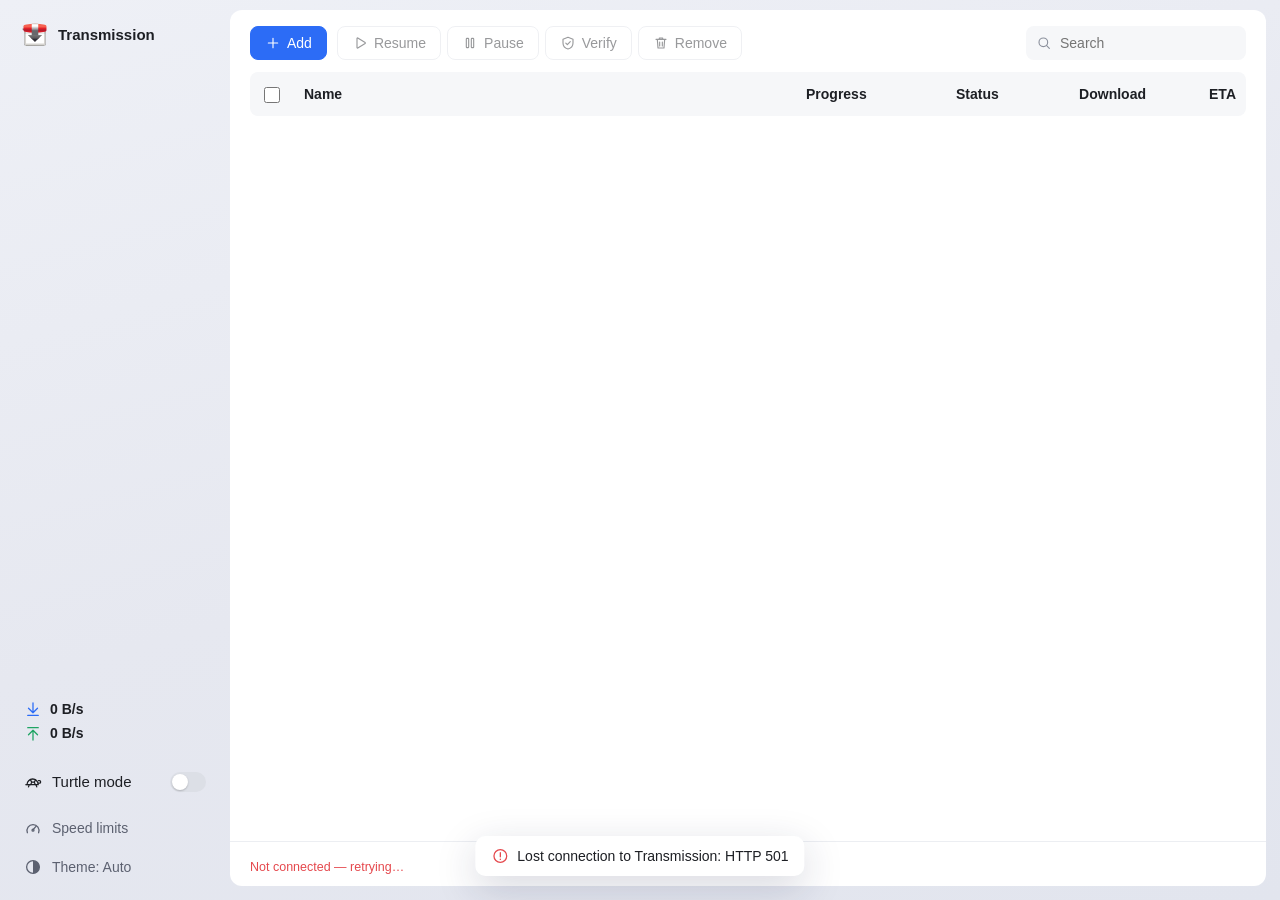
==== ui/index.html @ a3f20a38 "Add UGOS-style web UI served from /ui Static HTML/CSS/JS in ui/, copied into the wrapper image via a" ====
<!doctype html>
<html lang="en">
<head>
  <meta charset="utf-8">
  <meta name="viewport" content="width=device-width, initial-scale=1, viewport-fit=cover">
  <meta name="color-scheme" content="light dark">
  <title>Transmission</title>
  <link rel="icon" href="favicon.svg" type="image/svg+xml">
  <link rel="stylesheet" href="style.css">
  <script>
    try { var t = localStorage.getItem('ug-theme'); if (t === 'light' || t === 'dark') document.documentElement.dataset.theme = t; } catch (e) {}
  </script>
</head>
<body>
<div class="app" id="app">
  <aside class="sidebar">
    <div class="brand">
      <img src="favicon.svg" alt="" width="26" height="26">
      <span>Transmission</span>
    </div>
    <nav class="nav" id="nav" aria-label="Filters"></nav>
    <div class="side-foot">
      <div class="speeds" aria-live="off">
        <div class="speed-row"><span class="ic dl" data-icon="down"></span><b id="totDown">0 B/s</b></div>
        <div class="speed-row"><span class="ic ul" data-icon="up"></span><b id="totUp">0 B/s</b></div>
      </div>
      <label class="turtle-row" title="Use alternative speed limits">
        <span class="ic" data-icon="turtle"></span>
        <span class="grow">Turtle mode</span>
        <input type="checkbox" class="switch" id="turtle">
      </label>
      <div class="foot-btns">
        <button class="nav-item" id="openLimits"><span class="ic" data-icon="gauge"></span><span>Speed limits</span></button>
        <button class="nav-item" id="themeBtn"><span class="ic" data-icon="theme"></span><span id="themeLabel">Theme: Auto</span></button>
      </div>
    </div>
  </aside>

  <main class="main">
    <section class="card list-card">
      <header class="toolbar">
        <button class="btn primary" id="addBtn"><span class="ic" data-icon="plus"></span><span>Add</span></button>
        <div class="tb-group">
          <button class="btn icon-btn" id="startBtn" title="Resume" disabled><span class="ic" data-icon="play"></span><span class="lbl">Resume</span></button>
          <button class="btn icon-btn" id="stopBtn" title="Pause" disabled><span class="ic" data-icon="pause"></span><span class="lbl">Pause</span></button>
          <button class="btn icon-btn" id="verifyBtn" title="Verify local data" disabled><span class="ic" data-icon="verify"></span><span class="lbl">Verify</span></button>
          <button class="btn icon-btn danger-text" id="removeBtn" title="Remove" disabled><span class="ic" data-icon="trash"></span><span class="lbl">Remove</span></button>
        </div>
        <div class="search">
          <span class="ic" data-icon="search"></span>
          <input type="search" id="search" placeholder="Search" autocomplete="off">
        </div>
      </header>
      <div class="table-wrap" id="tableWrap">
        <table class="table" id="table">
          <thead>
            <tr>
              <th class="c-check"><input type="checkbox" class="cb" id="checkAll" aria-label="Select all"></th>
              <th class="c-name sortable" data-sort="name">Name</th>
              <th class="c-size sortable" data-sort="size">Size</th>
              <th class="c-prog sortable" data-sort="progress">Progress</th>
              <th class="c-status sortable" data-sort="status">Status</th>
              <th class="c-num sortable" data-sort="down">Download</th>
              <th class="c-num c-up sortable" data-sort="up">Upload</th>
              <th class="c-num sortable" data-sort="eta">ETA</th>
            </tr>
          </thead>
          <tbody id="rows"></tbody>
        </table>
        <div class="empty" id="empty" hidden>
          <span class="empty-ic" data-icon="inbox"></span>
          <p id="emptyText">No torrents</p>
        </div>
      </div>
      <footer class="statusbar" id="statusbar"></footer>
    </section>

    <section class="card detail" id="detail" hidden>
      <header class="detail-head">
        <div class="detail-title" id="detailTitle"></div>
        <button class="btn icon-only" id="detailClose" title="Close"><span class="ic" data-icon="close"></span></button>
      </header>
      <div class="tabs" id="detailTabs" role="tablist">
        <button class="tab active" data-tab="general">General</button>
        <button class="tab" data-tab="files">Files</button>
        <button class="tab" data-tab="peers">Peers</button>
        <button class="tab" data-tab="trackers">Trackers</button>
      </div>
      <div class="detail-body" id="detailBody"></div>
    </section>
  </main>
</div>

<!-- Add torrent -->
<dialog class="dialog" id="addDlg">
  <form method="dialog" id="addForm">
    <header class="dlg-head"><h2>Add torrent</h2><button type="button" class="btn icon-only" data-close><span class="ic" data-icon="close"></span></button></header>
    <div class="dlg-body">
      <div class="tabs" id="addTabs">
        <button type="button" class="tab active" data-tab="magnet">Magnet link</button>
        <button type="button" class="tab" data-tab="file">Torrent file</button>
      </div>
      <div class="add-pane" data-pane="magnet">
        <label class="field-label" for="magnet">Magnet links or URLs, one per line</label>
        <textarea id="magnet" class="input" rows="4" placeholder="magnet:?xt=urn:btih:…" spellcheck="false"></textarea>
      </div>
      <div class="add-pane" data-pane="file" hidden>
        <label class="drop" id="drop">
          <input type="file" id="fileInput" accept=".torrent,application/x-bittorrent" multiple hidden>
          <span class="drop-ic" data-icon="upload"></span>
          <span id="dropText">Drop .torrent files here, or <u>browse</u></span>
        </label>
      </div>
      <label class="field-label" for="dir">Download folder</label>
      <div class="dir-field">
        <span class="dir-prefix">/downloads/</span>
        <input id="dir" class="input" list="dirList" autocomplete="off" spellcheck="false" placeholder="complete">
        <datalist id="dirList"></datalist>
      </div>
      <div class="hint" id="freeSpace">&nbsp;</div>
      <label class="check-row"><input type="checkbox" class="cb" id="startNow" checked> Start downloading right away</label>
    </div>
    <footer class="dlg-foot">
      <button type="button" class="btn" data-close>Cancel</button>
      <button type="submit" class="btn primary" id="addSubmit">Add</button>
    </footer>
  </form>
</dialog>

<!-- Remove -->
<dialog class="dialog small" id="removeDlg">
  <form method="dialog" id="removeForm">
    <header class="dlg-head"><h2>Remove torrents</h2><button type="button" class="btn icon-only" data-close><span class="ic" data-icon="close"></span></button></header>
    <div class="dlg-body">
      <p id="removeText"></p>
      <label class="check-row"><input type="checkbox" class="cb" id="removeData"> Also delete the downloaded files</label>
      <p class="hint warn" id="removeWarn" hidden>The files are deleted from the NAS and can't be recovered.</p>
    </div>
    <footer class="dlg-foot">
      <button type="button" class="btn" data-close>Cancel</button>
      <button type="submit" class="btn danger">Remove</button>
    </footer>
  </form>
</dialog>

<!-- Speed limits -->
<dialog class="dialog small" id="limitsDlg">
  <form method="dialog" id="limitsForm">
    <header class="dlg-head"><h2>Speed limits</h2><button type="button" class="btn icon-only" data-close><span class="ic" data-icon="close"></span></button></header>
    <div class="dlg-body">
      <div class="section-title">Normal limits</div>
      <div class="limit-row">
        <label class="check-row"><input type="checkbox" class="switch" id="limDownOn"> Download</label>
        <div class="unit-input"><input type="number" min="0" class="input" id="limDown"><span>KB/s</span></div>
      </div>
      <div class="limit-row">
        <label class="check-row"><input type="checkbox" class="switch" id="limUpOn"> Upload</label>
        <div class="unit-input"><input type="number" min="0" class="input" id="limUp"><span>KB/s</span></div>
      </div>
      <div class="section-title"><span class="ic" data-icon="turtle"></span> Turtle mode limits</div>
      <div class="limit-row">
        <span class="row-label">Download</span>
        <div class="unit-input"><input type="number" min="0" class="input" id="altDown"><span>KB/s</span></div>
      </div>
      <div class="limit-row">
        <span class="row-label">Upload</span>
        <div class="unit-input"><input type="number" min="0" class="input" id="altUp"><span>KB/s</span></div>
      </div>
    </div>
    <footer class="dlg-foot">
      <button type="button" class="btn" data-close>Cancel</button>
      <button type="submit" class="btn primary">Save</button>
    </footer>
  </form>
</dialog>

<!-- Login (only when the browser didn't already send credentials) -->
<dialog class="dialog small" id="loginDlg">
  <form method="dialog" id="loginForm">
    <header class="dlg-head"><h2>Sign in</h2></header>
    <div class="dlg-body">
      <p class="hint">Enter the web UI username and password you set when installing Transmission.</p>
      <label class="field-label" for="lUser">Username</label>
      <input id="lUser" class="input" autocomplete="username">
      <label class="field-label" for="lPass">Password</label>
      <input id="lPass" class="input" type="password" autocomplete="current-password">
      <p class="hint warn" id="loginErr" hidden>Wrong username or password.</p>
    </div>
    <footer class="dlg-foot"><button type="submit" class="btn primary">Sign in</button></footer>
  </form>
</dialog>

<div class="drop-overlay" id="dropOverlay" hidden><div>Drop .torrent files to add them</div></div>
<div class="toasts" id="toasts" aria-live="polite"></div>
<script type="module" src="app.js"></script>
</body>
</html>
---- ui/style.css ----
/* Transmission for UGOS Pro — styled after UGOS Pro's built-in apps
   (Docker, Storage): lavender-grey window, sidebar nav with a white active
   pill, white rounded cards, light-blue badges and segmented tabs.
   Dark mode follows UGOS Theater. */

:root {
  --bg: linear-gradient(165deg, #eef0f6 0%, #e6e8f0 55%, #e2e5ee 100%);
  --bg-flat: #e8eaf1;
  --card: #ffffff;
  --text: #1d1f24;
  --text-2: #5c6170;
  --text-3: #8c919d;
  --line: #eceef2;
  --head: #f6f7f9;
  --hover: #f5f7fb;
  --selected: #eef4ff;
  --accent: #2c6cf6;
  --accent-hover: #1f5be0;
  --accent-soft: #e7effe;
  --green: #1fa463;
  --green-soft: #e3f6ec;
  --orange: #f08c1a;
  --orange-soft: #fdf0e0;
  --red: #e5484d;
  --red-soft: #fdeaea;
  --grey-soft: #eef0f3;
  --nav-active: rgba(255, 255, 255, .78);
  --nav-hover: rgba(255, 255, 255, .45);
  --input: #ffffff;
  --input-line: #dcdfe6;
  --track: #edf0f5;
  --shadow: 0 12px 40px rgba(25, 35, 70, .18);
  --radius: 12px;
  color-scheme: light;
}

@media (prefers-color-scheme: dark) {
  :root:not([data-theme="light"]) {
    --bg: #1b1b1d; --bg-flat: #1b1b1d; --card: #252528; --text: #ececee; --text-2: #b4b4ba;
    --text-3: #85858c; --line: #333337; --head: #2c2c30; --hover: #2d2d31; --selected: #23324f;
    --accent: #4d86ff; --accent-hover: #6a9aff; --accent-soft: #24345a; --green: #35c27b;
    --green-soft: #1d3a2b; --orange: #f5a442; --orange-soft: #3d2f1c; --red: #ff6369; --red-soft: #45232a;
    --grey-soft: #333337; --nav-active: rgba(255, 255, 255, .1); --nav-hover: rgba(255, 255, 255, .05);
    --input: #1f1f22; --input-line: #3a3a3f; --track: #36363b; --shadow: 0 12px 40px rgba(0, 0, 0, .5);
    color-scheme: dark;
  }
}
:root[data-theme="dark"] {
  --bg: #1b1b1d; --bg-flat: #1b1b1d; --card: #252528; --text: #ececee; --text-2: #b4b4ba;
  --text-3: #85858c; --line: #333337; --head: #2c2c30; --hover: #2d2d31; --selected: #23324f;
  --accent: #4d86ff; --accent-hover: #6a9aff; --accent-soft: #24345a; --green: #35c27b;
  --green-soft: #1d3a2b; --orange: #f5a442; --orange-soft: #3d2f1c; --red: #ff6369; --red-soft: #45232a;
  --grey-soft: #333337; --nav-active: rgba(255, 255, 255, .1); --nav-hover: rgba(255, 255, 255, .05);
  --input: #1f1f22; --input-line: #3a3a3f; --track: #36363b; --shadow: 0 12px 40px rgba(0, 0, 0, .5);
  color-scheme: dark;
}

* { box-sizing: border-box; }
html, body { height: 100%; margin: 0; }
body {
  background: var(--bg-flat);
  background-image: var(--bg);
  color: var(--text);
  font: 14px/1.45 -apple-system, BlinkMacSystemFont, "SF Pro Text", "Segoe UI", Roboto, "Helvetica Neue", "PingFang SC", Arial, sans-serif;
  -webkit-font-smoothing: antialiased;
}
button, input, textarea, select { font: inherit; color: inherit; }
[hidden] { display: none !important; }

/* icons */
.ic { display: inline-flex; width: 18px; height: 18px; flex: none; }
.ic svg, [data-icon] svg { width: 100%; height: 100%; }
svg { stroke: currentColor; fill: none; stroke-width: 1.7; stroke-linecap: round; stroke-linejoin: round; }

/* layout */
.app { display: flex; height: 100vh; height: 100dvh; padding: 10px 14px 14px 10px; gap: 10px; }
.sidebar { width: 210px; flex: none; display: flex; flex-direction: column; padding: 6px 0 0; }
.main { flex: 1; min-width: 0; display: flex; gap: 12px; position: relative; }
.card { background: var(--card); border-radius: var(--radius); }

.brand { display: flex; align-items: center; gap: 10px; font-weight: 600; font-size: 15px; padding: 6px 12px 16px; }
.nav { display: flex; flex-direction: column; gap: 4px; }
.nav-item {
  display: flex; align-items: center; gap: 10px; width: 100%; padding: 9px 14px; border: 0; border-radius: 8px;
  background: transparent; cursor: pointer; text-align: left; font-size: 15px; color: var(--text);
}
.nav-item:hover { background: var(--nav-hover); }
.nav-item.active { background: var(--nav-active); color: var(--accent); }
.nav-item .count { margin-left: auto; font-size: 12.5px; color: var(--text-3); font-variant-numeric: tabular-nums; }
.nav-item.active .count { color: var(--accent); }

.side-foot { margin-top: auto; display: flex; flex-direction: column; gap: 8px; }
.speeds { padding: 10px 14px; display: flex; flex-direction: column; gap: 4px; font-variant-numeric: tabular-nums; }
.speed-row { display: flex; align-items: center; gap: 8px; }
.speed-row b { font-weight: 600; }
.ic.dl { color: var(--accent); } .ic.ul { color: var(--green); }
.turtle-row { display: flex; align-items: center; gap: 10px; padding: 9px 14px; border-radius: 8px; cursor: pointer; font-size: 15px; }
.turtle-row:hover { background: var(--nav-hover); }
.turtle-row.on .ic { color: var(--orange); }
.grow { flex: 1; }
.foot-btns .nav-item { font-size: 14px; color: var(--text-2); }

/* list card */
.list-card { flex: 1; min-width: 0; display: flex; flex-direction: column; overflow: hidden; }
.toolbar { display: flex; align-items: center; gap: 10px; padding: 16px 20px 12px; flex-wrap: wrap; }
.tb-group { display: flex; gap: 6px; }
.search { margin-left: auto; display: flex; align-items: center; gap: 6px; padding: 0 10px; height: 34px; border-radius: 8px; background: var(--head); color: var(--text-3); width: 220px; }
.search input { border: 0; background: transparent; outline: 0; flex: 1; min-width: 0; color: var(--text); }
.search .ic { width: 16px; height: 16px; }

.btn {
  display: inline-flex; align-items: center; justify-content: center; gap: 6px; height: 34px; padding: 0 14px;
  border-radius: 8px; border: 1px solid var(--input-line); background: var(--card); cursor: pointer; white-space: nowrap;
  transition: background .12s, border-color .12s, color .12s;
}
.btn .ic { width: 16px; height: 16px; }
.btn:hover:not(:disabled) { border-color: var(--accent); color: var(--accent); }
.btn:disabled { opacity: .45; cursor: default; }
.btn.primary { background: var(--accent); border-color: var(--accent); color: #fff; }
.btn.primary:hover:not(:disabled) { background: var(--accent-hover); border-color: var(--accent-hover); color: #fff; }
.btn.danger { background: var(--red); border-color: var(--red); color: #fff; }
.btn.danger:hover:not(:disabled) { filter: brightness(1.06); color: #fff; border-color: var(--red); }
.btn.danger-text:hover:not(:disabled) { border-color: var(--red); color: var(--red); }
.btn.icon-only { border: 0; width: 30px; height: 30px; padding: 0; background: transparent; color: var(--text-3); }
.btn.icon-only:hover { color: var(--text); background: var(--hover); }

/* table */
.table-wrap { flex: 1; overflow: auto; padding: 0 20px; position: relative; }
.table { width: 100%; border-collapse: separate; border-spacing: 0; table-layout: fixed; }
.table th {
  position: sticky; top: 0; z-index: 1; background: var(--head); text-align: left; font-weight: 600; padding: 12px 10px;
  font-size: 14px; white-space: nowrap; user-select: none;
}
.table th:first-child { border-radius: 8px 0 0 8px; padding-left: 14px; }
.table th:last-child { border-radius: 0 8px 8px 0; }
.table th.sortable { cursor: pointer; }
.table th.sortable:hover { color: var(--accent); }
.table th.sorted::after { content: " ↑"; color: var(--accent); }
.table th.sorted.desc::after { content: " ↓"; }
.table td { padding: 11px 10px; border-bottom: 1px solid var(--line); white-space: nowrap; overflow: hidden; text-overflow: ellipsis; vertical-align: middle; }
.table td:first-child { padding-left: 14px; }
.table tbody tr { cursor: pointer; }
.table tbody tr:hover td { background: var(--hover); }
.table tbody tr.sel td { background: var(--selected); }
.c-check { width: 44px; } .c-size { width: 92px; } .c-prog { width: 170px; } .c-status { width: 120px; }
.c-num { width: 100px; text-align: right !important; }
.table td.num { text-align: right; font-variant-numeric: tabular-nums; color: var(--text-2); }
.table td.dim { color: var(--text-2); font-variant-numeric: tabular-nums; }
.name-cell { display: flex; flex-direction: column; min-width: 0; }
.name-cell .t { overflow: hidden; text-overflow: ellipsis; font-weight: 500; }
.name-cell .sub { font-size: 12px; color: var(--text-3); overflow: hidden; text-overflow: ellipsis; }
.name-cell .sub.err { color: var(--red); }
.m-only { display: none; }

.prog { display: flex; align-items: center; gap: 8px; font-variant-numeric: tabular-nums; color: var(--text-2); font-size: 13px; }
.bar { flex: 1; height: 6px; border-radius: 3px; background: var(--track); overflow: hidden; min-width: 50px; }
.bar i { display: block; height: 100%; border-radius: 3px; background: var(--accent); transition: width .4s; }
.bar.seed i { background: var(--green); } .bar.paused i { background: var(--text-3); } .bar.error i { background: var(--red); } .bar.check i { background: var(--orange); }
.prog .pct { width: 44px; text-align: right; }

.badge { display: inline-block; padding: 2px 8px; border-radius: 4px; font-size: 12.5px; line-height: 20px; background: var(--accent-soft); color: var(--accent); }
.badge.seed { background: var(--green-soft); color: var(--green); }
.badge.paused { background: var(--grey-soft); color: var(--text-2); }
.badge.error { background: var(--red-soft); color: var(--red); }
.badge.check, .badge.queued { background: var(--orange-soft); color: var(--orange); }

.cb { width: 16px; height: 16px; accent-color: var(--accent); cursor: pointer; margin: 0; vertical-align: middle; }

.empty { display: flex; flex-direction: column; align-items: center; justify-content: center; gap: 6px; color: var(--text-3); padding: 70px 0; }
.empty-ic { width: 54px; height: 54px; color: var(--input-line); }
.empty-ic svg { stroke-width: 1.2; }
.statusbar { padding: 10px 20px; font-size: 12.5px; color: var(--text-3); border-top: 1px solid var(--line); display: flex; gap: 16px; flex-wrap: wrap; }

/* switch */
.switch { appearance: none; -webkit-appearance: none; width: 36px; height: 20px; border-radius: 10px; background: var(--input-line); position: relative; cursor: pointer; flex: none; margin: 0; transition: background .15s; }
.switch::after { content: ""; position: absolute; top: 2px; left: 2px; width: 16px; height: 16px; border-radius: 50%; background: #fff; box-shadow: 0 1px 2px rgba(0,0,0,.2); transition: transform .15s; }
.switch:checked { background: var(--accent); }
.switch:checked::after { transform: translateX(16px); }
#turtle:checked { background: var(--orange); }

/* detail panel */
.detail { width: 440px; flex: none; display: flex; flex-direction: column; overflow: hidden; }
.detail-head { display: flex; align-items: flex-start; gap: 8px; padding: 18px 16px 10px 20px; }
.detail-title { flex: 1; font-weight: 600; font-size: 16px; word-break: break-word; }
.tabs { display: flex; gap: 6px; padding: 0 20px 12px; flex-wrap: wrap; }
.tab { border: 0; background: transparent; padding: 6px 14px; border-radius: 6px; color: var(--text-2); cursor: pointer; font-weight: 500; font-size: 15px; }
.tab:hover { color: var(--text); }
.tab.active { background: var(--accent-soft); color: var(--accent); }
.detail-body { flex: 1; overflow: auto; padding: 0 20px 20px; }
.kv { display: grid; grid-template-columns: 120px 1fr; gap: 10px 12px; font-size: 13.5px; }
.kv dt { color: var(--text-3); }
.kv dd { margin: 0; overflow-wrap: anywhere; font-variant-numeric: tabular-nums; }
.section-title { font-weight: 600; margin: 18px 0 10px; display: flex; align-items: center; gap: 6px; }
.section-title:first-child { margin-top: 4px; }
.mini-table { width: 100%; border-collapse: collapse; font-size: 13px; table-layout: fixed; }
.mini-table th { text-align: left; font-weight: 600; background: var(--head); padding: 8px; white-space: nowrap; }
.mini-table th:first-child { border-radius: 6px 0 0 6px; } .mini-table th:last-child { border-radius: 0 6px 6px 0; }
.mini-table td { padding: 8px; border-bottom: 1px solid var(--line); overflow: hidden; text-overflow: ellipsis; white-space: nowrap; font-variant-numeric: tabular-nums; }
.mini-table .r { text-align: right; }
.file-name { display: flex; align-items: center; gap: 8px; }
.file-name span { overflow: hidden; text-overflow: ellipsis; }
.file-prog { height: 4px; border-radius: 2px; background: var(--track); margin-top: 5px; overflow: hidden; }
.file-prog i { display: block; height: 100%; background: var(--accent); }
.file-prog.done i { background: var(--green); }
.tracker { padding: 12px 0; border-bottom: 1px solid var(--line); font-size: 13px; }
.tracker .host { font-weight: 600; word-break: break-all; margin-bottom: 4px; display: flex; gap: 8px; align-items: center; }
.tracker .meta { color: var(--text-2); display: flex; flex-wrap: wrap; gap: 4px 14px; }
.tracker .err { color: var(--red); }
.muted { color: var(--text-3); }
.hint { font-size: 12.5px; color: var(--text-3); margin: 6px 0 0; }
.hint.warn { color: var(--red); }

/* dialogs */
.dialog { border: 0; padding: 0; border-radius: 14px; background: var(--card); color: var(--text); width: min(540px, calc(100vw - 32px)); box-shadow: var(--shadow); }
.dialog.small { width: min(440px, calc(100vw - 32px)); }
.dialog::backdrop { background: rgba(20, 24, 40, .35); }
.dlg-head { display: flex; align-items: center; padding: 18px 16px 6px 24px; }
.dlg-head h2 { font-size: 17px; font-weight: 600; margin: 0; flex: 1; }
.dlg-body { padding: 8px 24px 8px; }
.dlg-body .tabs { padding: 0 0 12px; }
.dlg-foot { display: flex; justify-content: flex-end; gap: 10px; padding: 16px 24px 20px; }
.field-label { display: block; font-size: 13px; color: var(--text-2); margin: 12px 0 6px; }
.input { width: 100%; border: 1px solid var(--input-line); background: var(--input); border-radius: 8px; padding: 8px 12px; outline: 0; transition: border-color .12s; }
.input:focus { border-color: var(--accent); }
textarea.input { resize: vertical; font-family: ui-monospace, SFMono-Regular, Menlo, monospace; font-size: 12.5px; }
.dir-field { display: flex; align-items: stretch; border: 1px solid var(--input-line); border-radius: 8px; background: var(--input); overflow: hidden; }
.dir-field:focus-within { border-color: var(--accent); }
.dir-prefix { display: flex; align-items: center; padding: 0 2px 0 12px; color: var(--text-3); font-family: ui-monospace, SFMono-Regular, Menlo, monospace; font-size: 13px; }
.dir-field .input { border: 0; padding-left: 2px; font-family: ui-monospace, SFMono-Regular, Menlo, monospace; font-size: 13px; }
.check-row { display: flex; align-items: center; gap: 10px; margin: 14px 0 0; cursor: pointer; }
.drop { display: flex; flex-direction: column; align-items: center; gap: 8px; padding: 28px 16px; border: 1.5px dashed var(--input-line); border-radius: 10px; color: var(--text-2); cursor: pointer; text-align: center; }
.drop:hover, .drop.over { border-color: var(--accent); background: var(--accent-soft); }
.drop-ic { width: 34px; height: 34px; color: var(--accent); }
.limit-row { display: flex; align-items: center; justify-content: space-between; gap: 12px; margin: 10px 0; }
.limit-row .check-row { margin: 0; }
.row-label { padding-left: 0; }
.unit-input { display: flex; align-items: center; gap: 8px; color: var(--text-3); font-size: 13px; }
.unit-input .input { width: 120px; text-align: right; }
.limits-dlg .section-title .ic { color: var(--orange); }

.drop-overlay { position: fixed; inset: 0; background: rgba(44, 108, 246, .12); border: 3px dashed var(--accent); display: flex; align-items: center; justify-content: center; z-index: 50; pointer-events: none; }
.drop-overlay div { background: var(--card); padding: 14px 22px; border-radius: 10px; box-shadow: var(--shadow); font-weight: 600; }

.toasts { position: fixed; left: 50%; bottom: 24px; transform: translateX(-50%); display: flex; flex-direction: column; gap: 8px; z-index: 60; align-items: center; }
.toast { background: var(--card); color: var(--text); box-shadow: var(--shadow); border-radius: 10px; padding: 10px 16px; display: flex; align-items: center; gap: 8px; max-width: min(520px, 90vw); animation: toast-in .2s ease-out; }
.toast .ic { width: 18px; height: 18px; color: var(--green); }
.toast.err .ic { color: var(--red); }
@keyframes toast-in { from { opacity: 0; transform: translateY(8px); } }

/* medium: detail panel overlays the list */
@media (max-width: 1280px) {
  .detail { position: absolute; right: 0; top: 0; bottom: 0; box-shadow: var(--shadow); z-index: 5; }
  .c-up, .c-size { display: none; }
  .c-prog { width: 150px; } .c-num { width: 90px; }
}
@media (max-width: 1100px) {
  .tb-group .lbl { display: none; }
  .tb-group .btn { padding: 0 10px; }
}

/* phone */
@media (max-width: 760px) {
  .app { flex-direction: column; padding: 0; gap: 0; height: auto; min-height: 100dvh; }
  .sidebar { width: auto; padding: 10px 16px 6px; }
  .brand { padding: 4px 0 10px; }
  .nav { flex-direction: row; overflow-x: auto; gap: 6px; padding-bottom: 6px; scrollbar-width: none; }
  .nav::-webkit-scrollbar { display: none; }
  .nav-item { width: auto; flex: none; padding: 7px 12px; font-size: 14px; background: var(--nav-hover); border-radius: 18px; }
  .nav-item .ic { display: none; }
  .nav-item .count { margin-left: 4px; }
  .side-foot { flex-direction: row; align-items: center; flex-wrap: wrap; gap: 4px; margin: 4px 0 0; }
  .speeds { flex-direction: row; gap: 14px; padding: 6px 0; }
  .turtle-row { padding: 6px 8px; font-size: 14px; margin-left: auto; }
  .foot-btns { display: flex; }
  .foot-btns .nav-item { background: transparent; padding: 6px 8px; }
  .foot-btns .nav-item span:last-child { display: none; }
  .foot-btns .nav-item .ic { display: inline-flex; }
  .main { padding: 0 10px 10px; }
  .list-card { border-radius: 12px; min-height: 70vh; }
  .toolbar { padding: 12px; gap: 8px; }
  .search { width: 100%; order: 3; margin: 0; }
  .tb-group { margin-left: auto; }
  .table-wrap { padding: 0 12px; }
  .table thead { display: none; }
  .table, .table tbody { display: block; }
  .table tbody tr { display: grid; grid-template-columns: 30px 1fr auto; grid-template-areas: "c n s" "c p p" "c m m"; gap: 4px 6px; padding: 12px 2px; border-bottom: 1px solid var(--line); }
  .table td { border: 0; padding: 0; width: auto; background: transparent !important; }
  .table tbody tr.sel { background: var(--selected); border-radius: 8px; }
  .table td.c-check { grid-area: c; padding-top: 2px; }
  .table td.c-name { grid-area: n; }
  .table td.c-status { grid-area: s; }
  .table td.c-prog { grid-area: p; }
  .table td.c-size, .table td.c-num { display: none; }
  .m-only { display: block; grid-area: m; font-size: 12px; color: var(--text-3); }
  .table td.m-only { display: block; }
  .detail { position: fixed; inset: 0; width: auto; border-radius: 0; z-index: 30; }
  .kv { grid-template-columns: 100px 1fr; }
  .dialog { width: calc(100vw - 20px); }
  .unit-input .input { width: 96px; }
}
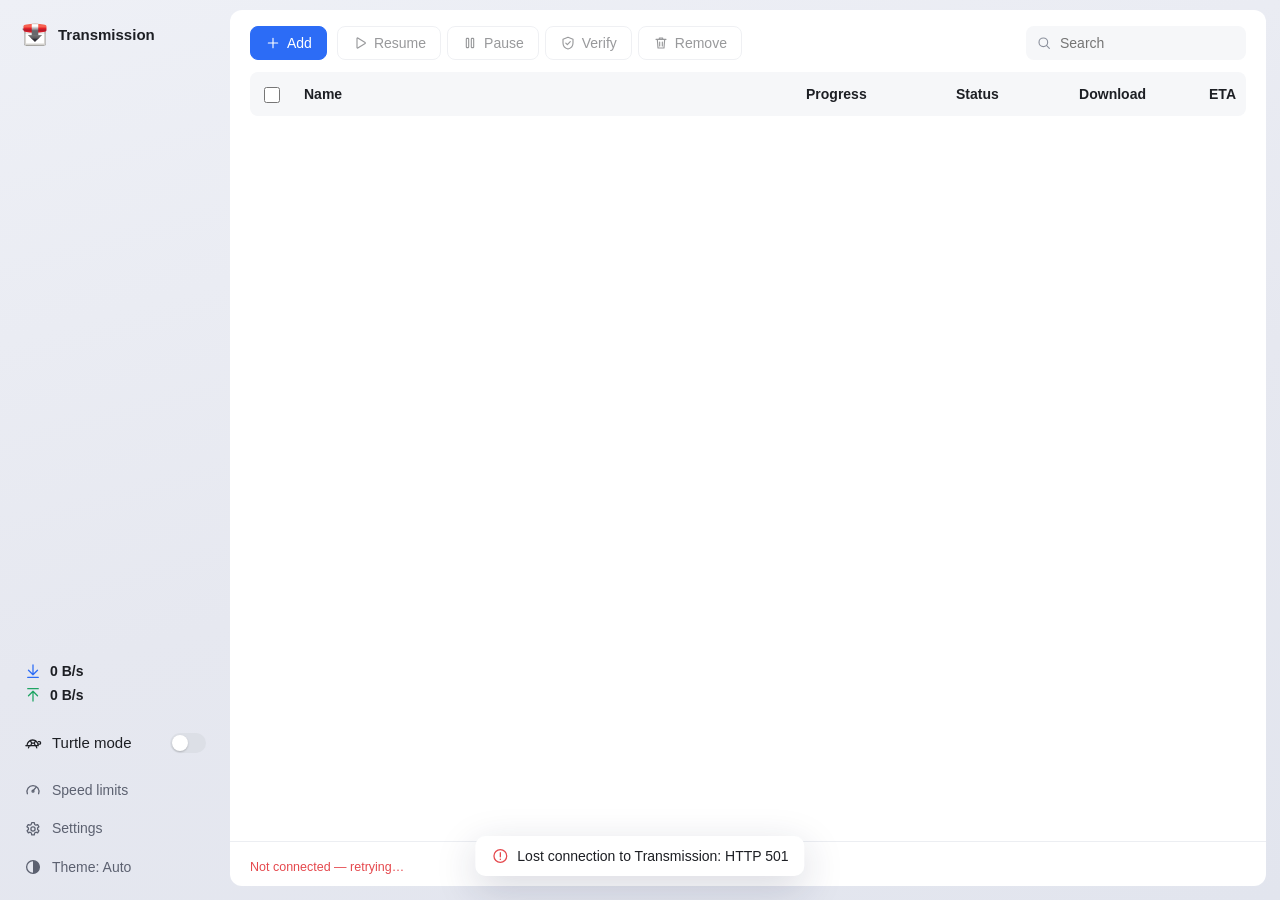
==== commit e62c6f3e: "Add Settings modal mirroring Transmission desktop preferences (build 5) Settings dialog in the web U" ====
--- a/ui/index.html
+++ b/ui/index.html
@@ -31,6 +31,7 @@
       </label>
       <div class="foot-btns">
         <button class="nav-item" id="openLimits"><span class="ic" data-icon="gauge"></span><span>Speed limits</span></button>
+        <button class="nav-item" id="openSettings"><span class="ic" data-icon="gear"></span><span>Settings</span></button>
         <button class="nav-item" id="themeBtn"><span class="ic" data-icon="theme"></span><span id="themeLabel">Theme: Auto</span></button>
       </div>
     </div>
@@ -143,34 +144,21 @@
   </form>
 </dialog>
 
-<!-- Speed limits -->
-<dialog class="dialog small" id="limitsDlg">
-  <form method="dialog" id="limitsForm">
-    <header class="dlg-head"><h2>Speed limits</h2><button type="button" class="btn icon-only" data-close><span class="ic" data-icon="close"></span></button></header>
-    <div class="dlg-body">
-      <div class="section-title">Normal limits</div>
-      <div class="limit-row">
-        <label class="check-row"><input type="checkbox" class="switch" id="limDownOn"> Download</label>
-        <div class="unit-input"><input type="number" min="0" class="input" id="limDown"><span>KB/s</span></div>
-      </div>
-      <div class="limit-row">
-        <label class="check-row"><input type="checkbox" class="switch" id="limUpOn"> Upload</label>
-        <div class="unit-input"><input type="number" min="0" class="input" id="limUp"><span>KB/s</span></div>
-      </div>
-      <div class="section-title"><span class="ic" data-icon="turtle"></span> Turtle mode limits</div>
-      <div class="limit-row">
-        <span class="row-label">Download</span>
-        <div class="unit-input"><input type="number" min="0" class="input" id="altDown"><span>KB/s</span></div>
-      </div>
-      <div class="limit-row">
-        <span class="row-label">Upload</span>
-        <div class="unit-input"><input type="number" min="0" class="input" id="altUp"><span>KB/s</span></div>
-      </div>
+<!-- Settings -->
+<dialog class="dialog settings" id="settingsDlg">
+  <form method="dialog" id="settingsForm" class="set-wrap" novalidate>
+    <nav class="set-menu" id="setMenu" aria-label="Settings pages">
+      <div class="set-menu-title">Settings</div>
+    </nav>
+    <div class="set-main">
+      <header class="dlg-head"><h2 id="setTitle">Speed</h2><button type="button" class="btn icon-only" data-close title="Close"><span class="ic" data-icon="close"></span></button></header>
+      <div class="set-body" id="setBody"></div>
+      <footer class="dlg-foot">
+        <span class="hint set-dirty" id="setDirty"></span>
+        <button type="button" class="btn" data-close>Cancel</button>
+        <button type="submit" class="btn primary" id="setSave">Save</button>
+      </footer>
     </div>
-    <footer class="dlg-foot">
-      <button type="button" class="btn" data-close>Cancel</button>
-      <button type="submit" class="btn primary">Save</button>
-    </footer>
   </form>
 </dialog>
 
--- a/ui/style.css
+++ b/ui/style.css
@@ -144,6 +144,12 @@
 .table tbody tr.sel td { background: var(--selected); }
 .c-check { width: 44px; } .c-size { width: 92px; } .c-prog { width: 170px; } .c-status { width: 120px; }
 .c-num { width: 100px; text-align: right !important; }
+/* Detail panel open: the list loses ~450px, so drop secondary columns to keep Name visible. */
+.main:has(.detail:not([hidden])) .c-up,
+.main:has(.detail:not([hidden])) .c-size { display: none; }
+.main:has(.detail:not([hidden])) .c-prog { width: 150px; }
+.main:has(.detail:not([hidden])) .c-num { width: 90px; }
+.main:has(.detail:not([hidden])) .search { width: 160px; }
 .table td.num { text-align: right; font-variant-numeric: tabular-nums; color: var(--text-2); }
 .table td.dim { color: var(--text-2); font-variant-numeric: tabular-nums; }
 .name-cell { display: flex; flex-direction: column; min-width: 0; }
@@ -246,6 +252,40 @@
 .toast .ic { width: 18px; height: 18px; color: var(--green); }
 .toast.err .ic { color: var(--red); }
 @keyframes toast-in { from { opacity: 0; transform: translateY(8px); } }
+
+/* ---------- settings dialog ---------- */
+.dialog.settings { width: min(900px, calc(100vw - 32px)); height: min(660px, calc(100dvh - 48px)); overflow: hidden; }
+.set-wrap { display: flex; height: 100%; }
+.set-menu { width: 196px; flex: none; background: var(--bg-flat); padding: 18px 10px; display: flex; flex-direction: column; gap: 2px; overflow-y: auto; }
+.set-menu-title { font-weight: 600; font-size: 17px; padding: 2px 12px 14px; }
+.set-menu .nav-item { font-size: 14.5px; position: relative; }
+.set-menu .nav-item.dirty::after { content: ""; position: absolute; right: 12px; top: 50%; width: 7px; height: 7px; margin-top: -3.5px; border-radius: 50%; background: var(--accent); }
+.set-main { flex: 1; min-width: 0; display: flex; flex-direction: column; }
+.set-body { flex: 1; overflow-y: auto; padding: 0 24px 12px; }
+.set-section { padding: 2px 0 10px; border-bottom: 1px solid var(--line); }
+.set-section:last-child { border-bottom: 0; }
+.set-hint { margin: -4px 0 8px; }
+.set-row { display: flex; align-items: center; justify-content: space-between; gap: 16px; min-height: 38px; margin: 4px 0; }
+.set-row .check-row { margin: 0; }
+.set-click { cursor: pointer; }
+.set-label { color: var(--text); min-width: 0; }
+.set-muted { color: var(--text-2); }
+.set-row :disabled, .set-dir.is-off { opacity: .5; }
+.set-select { width: 240px; height: 36px; padding: 0 10px; cursor: pointer; }
+.set-time { width: 130px; height: 36px; padding: 0 10px; }
+.set-text { width: 320px; }
+.set-dir { width: 320px; }
+.set-area { width: 100%; resize: vertical; min-height: 96px; font-family: ui-monospace, SFMono-Regular, Menlo, monospace; font-size: 13px; }
+.set-sub { margin: -2px 0 6px; }
+.set-inline { display: flex; align-items: center; gap: 12px; }
+.set-mono { font-family: ui-monospace, SFMono-Regular, Menlo, monospace; font-variant-numeric: tabular-nums; }
+.set-kv { margin: 8px 0 4px; }
+.set-p { margin: 0 0 10px; color: var(--text-2); line-height: 1.5; font-size: 14px; }
+.set-p a { color: var(--accent); }
+.set-dirty { margin: 0 auto 0 0; align-self: center; }
+.btn.sm { height: 30px; padding: 0 12px; font-size: 13.5px; }
+.ok-text { color: var(--green); }
+.bad-text { color: var(--red); }
 
 /* medium: detail panel overlays the list */
 @media (max-width: 1280px) {
@@ -297,4 +337,14 @@
   .kv { grid-template-columns: 100px 1fr; }
   .dialog { width: calc(100vw - 20px); }
   .unit-input .input { width: 96px; }
-}
+  .dialog.settings { height: calc(100dvh - 20px); }
+  .set-wrap { flex-direction: column; }
+  .set-menu { width: auto; flex-direction: row; padding: 10px; gap: 6px; overflow-x: auto; scrollbar-width: none; }
+  .set-menu-title { display: none; }
+  .set-menu .nav-item { width: auto; flex: none; padding: 7px 12px; border-radius: 18px; }
+  .set-menu .nav-item .ic { display: none; }
+  .set-menu .nav-item.dirty::after { position: static; display: inline-block; margin: 0 0 0 6px; }
+  .set-body { padding: 0 16px 12px; }
+  .set-row { flex-wrap: wrap; gap: 8px; }
+  .set-select, .set-text, .set-dir { width: 100%; }
+}
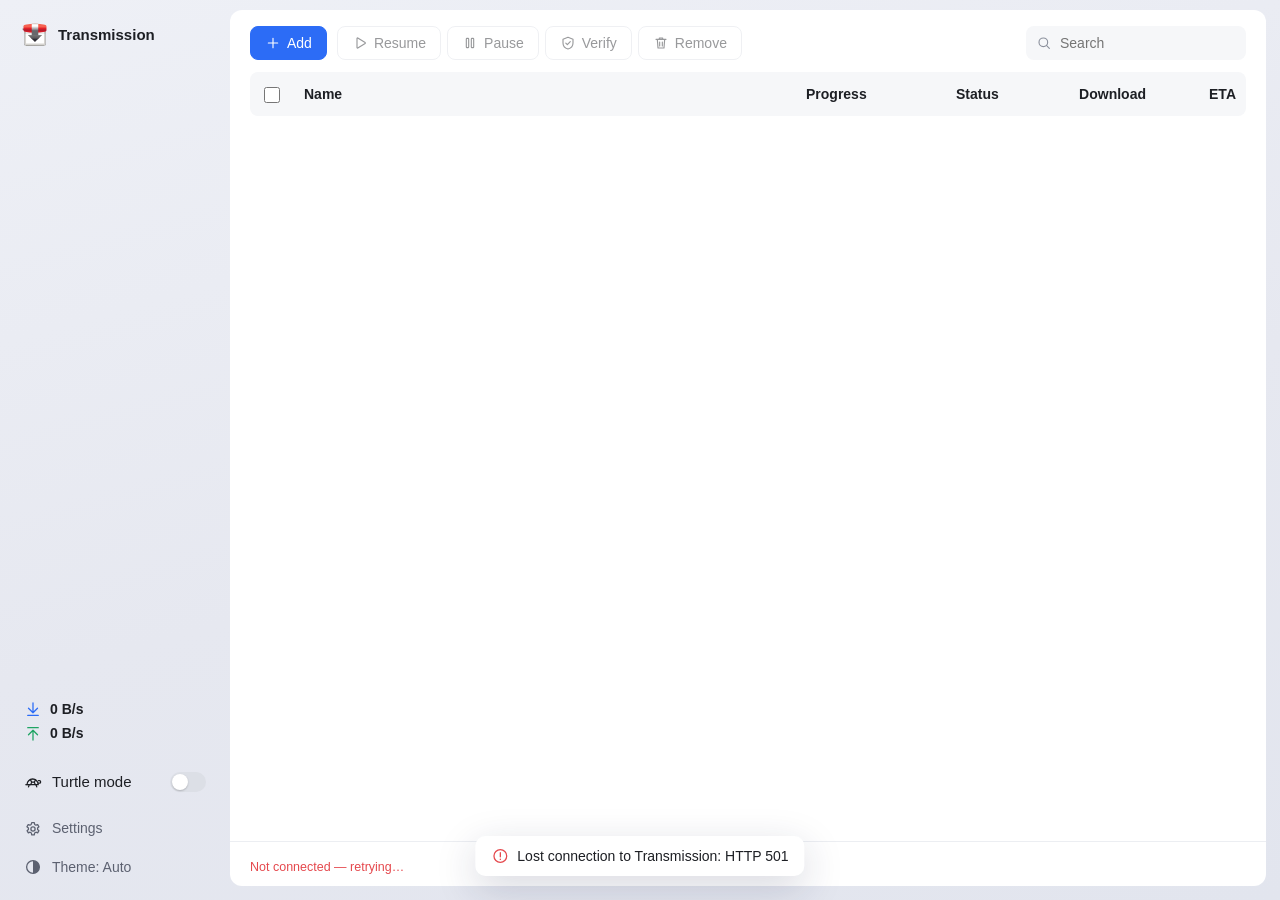
==== commit d224c14e: "Remove the Speed limits sidebar item (build 6) Speed limits now live only in Settings > Speed. Image" ====
--- a/ui/index.html
+++ b/ui/index.html
@@ -30,7 +30,6 @@
         <input type="checkbox" class="switch" id="turtle">
       </label>
       <div class="foot-btns">
-        <button class="nav-item" id="openLimits"><span class="ic" data-icon="gauge"></span><span>Speed limits</span></button>
         <button class="nav-item" id="openSettings"><span class="ic" data-icon="gear"></span><span>Settings</span></button>
         <button class="nav-item" id="themeBtn"><span class="ic" data-icon="theme"></span><span id="themeLabel">Theme: Auto</span></button>
       </div>
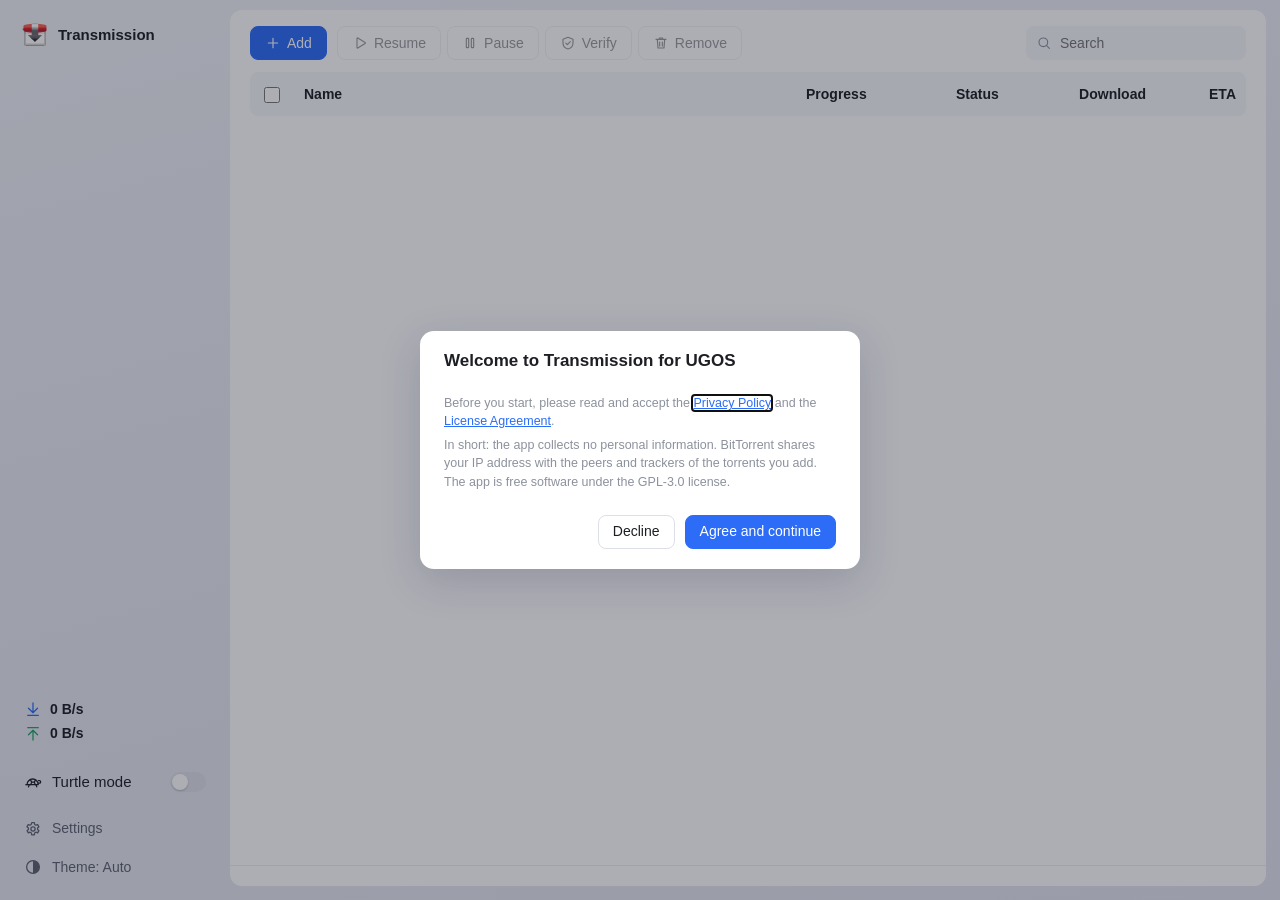
==== commit a15a9229: "Address UGREEN review: compliance links, consent dialog, help pages - project.yaml: privacy, license" ====
--- a/ui/index.html
+++ b/ui/index.html
@@ -162,6 +162,23 @@
 </dialog>
 
 <!-- Login (only when the browser didn't already send credentials) -->
+<dialog class="dialog small" id="consentDlg">
+  <form method="dialog" id="consentForm">
+    <header class="dlg-head"><h2>Welcome to Transmission for UGOS</h2></header>
+    <div class="dlg-body">
+      <p class="hint">Before you start, please read and accept the
+        <a href="https://emulienfou.github.io/ugos-transmission/privacy.html" target="_blank" rel="noopener">Privacy Policy</a> and the
+        <a href="https://emulienfou.github.io/ugos-transmission/license.html" target="_blank" rel="noopener">License Agreement</a>.</p>
+      <p class="hint">In short: the app collects no personal information. BitTorrent shares your IP address with the peers and trackers of the torrents you add. The app is free software under the GPL-3.0 license.</p>
+      <p class="hint warn" id="consentErr" hidden>You need to accept the Privacy Policy and License Agreement to use the app.</p>
+    </div>
+    <footer class="dlg-foot">
+      <button type="button" class="btn" id="consentNo">Decline</button>
+      <button type="submit" class="btn primary" id="consentYes">Agree and continue</button>
+    </footer>
+  </form>
+</dialog>
+
 <dialog class="dialog small" id="loginDlg">
   <form method="dialog" id="loginForm">
     <header class="dlg-head"><h2>Sign in</h2></header>
--- a/ui/style.css
+++ b/ui/style.css
@@ -281,7 +281,7 @@
 .set-mono { font-family: ui-monospace, SFMono-Regular, Menlo, monospace; font-variant-numeric: tabular-nums; }
 .set-kv { margin: 8px 0 4px; }
 .set-p { margin: 0 0 10px; color: var(--text-2); line-height: 1.5; font-size: 14px; }
-.set-p a { color: var(--accent); }
+.set-p a, .set-kv a, .hint a { color: var(--accent); }
 .set-dirty { margin: 0 auto 0 0; align-self: center; }
 .btn.sm { height: 30px; padding: 0 12px; font-size: 13.5px; }
 .ok-text { color: var(--green); }
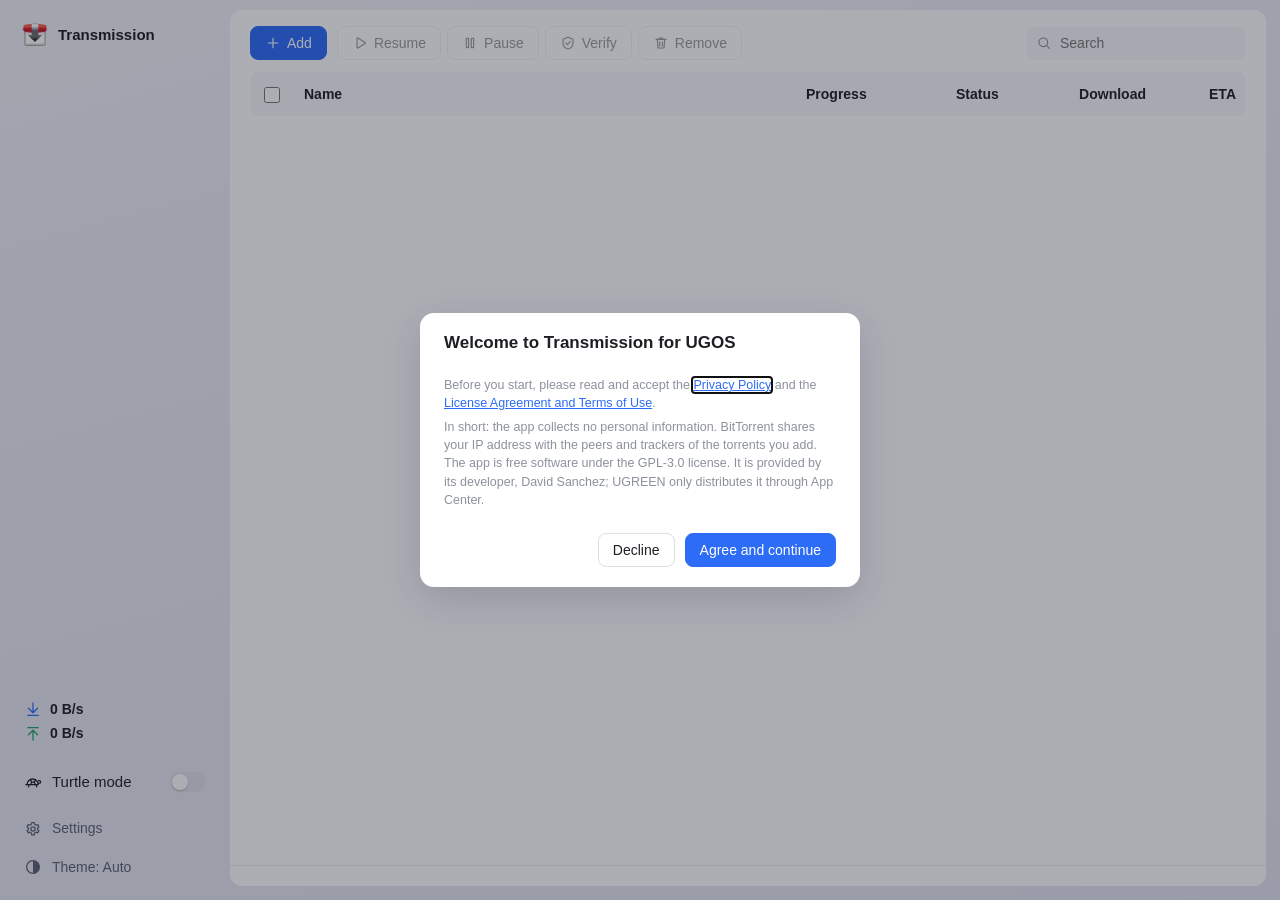
==== commit 64b3f5cd: "Add service-provider terms, restart: always - License page becomes License Agreement and Terms of Us" ====
--- a/ui/index.html
+++ b/ui/index.html
@@ -168,8 +168,8 @@
     <div class="dlg-body">
       <p class="hint">Before you start, please read and accept the
         <a href="https://emulienfou.github.io/ugos-transmission/privacy.html" target="_blank" rel="noopener">Privacy Policy</a> and the
-        <a href="https://emulienfou.github.io/ugos-transmission/license.html" target="_blank" rel="noopener">License Agreement</a>.</p>
-      <p class="hint">In short: the app collects no personal information. BitTorrent shares your IP address with the peers and trackers of the torrents you add. The app is free software under the GPL-3.0 license.</p>
+        <a href="https://emulienfou.github.io/ugos-transmission/license.html" target="_blank" rel="noopener">License Agreement and Terms of Use</a>.</p>
+      <p class="hint">In short: the app collects no personal information. BitTorrent shares your IP address with the peers and trackers of the torrents you add. The app is free software under the GPL-3.0 license. It is provided by its developer, David Sanchez; UGREEN only distributes it through App Center.</p>
       <p class="hint warn" id="consentErr" hidden>You need to accept the Privacy Policy and License Agreement to use the app.</p>
     </div>
     <footer class="dlg-foot">
